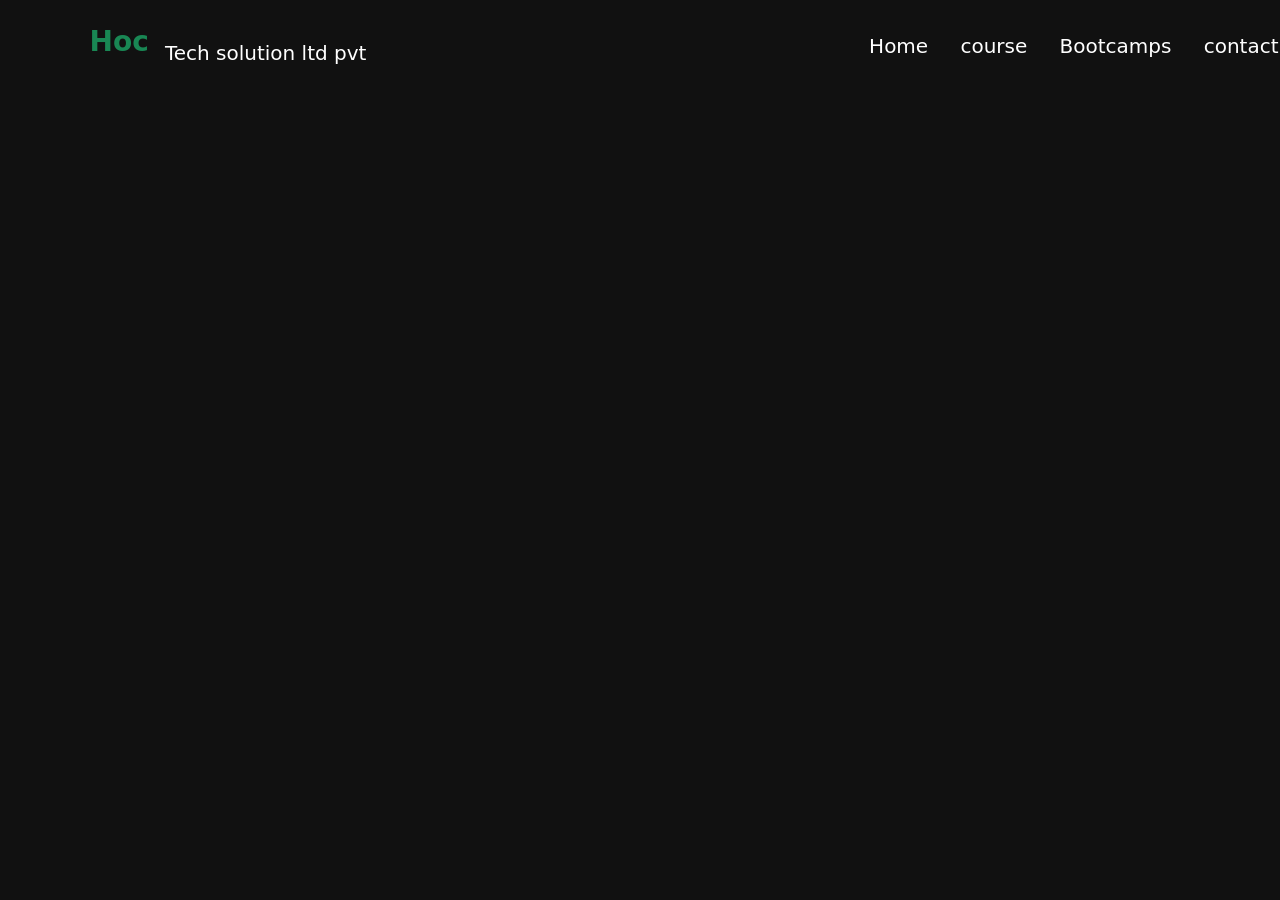
==== index.html @ ba5f9779 "Hoc course website" ====
<!DOCTYPE html>
<html lang="en">

<head>
   <meta charset="UTF-8">
   <meta name="viewport" content="width=device-width, initial-scale=1.0">
   <title>HOC course website</title>
   <link href="https://cdn.jsdelivr.net/npm/remixicon@4.9.0/fonts/remixicon.css" rel="stylesheet" />
   <!--bootstrap link-->
   <link href="https://cdn.jsdelivr.net/npm/bootstrap@5.3.8/dist/css/bootstrap.min.css" rel="stylesheet"
      integrity="sha384-sRIl4kxILFvY47J16cr9ZwB07vP4J8+LH7qKQnuqkuIAvNWLzeN8tE5YBujZqJLB" crossorigin="anonymous">
   <!--goggle font-->
   <link rel="preconnect" href="https://fonts.googleapis.com">
   <link rel="preconnect" href="https://fonts.gstatic.com" crossorigin>
   <link
      href="https://fonts.googleapis.com/css2?family=Google+Sans:ital,opsz,wght@0,17..18,400..700;1,17..18,400..700&family=Open+Sans:ital,wght@0,300..800;1,300..800&family=Oswald:wght@200..700&display=swap"
      rel="stylesheet">
   <!--css link-->
   <link rel="stylesheet" href="./style.css">

<body>
   <!--navbar-->

   <div class=" nav-container">
      <nav class="navbar navbar-expand-lg navbar-light  ">
         <a class="navbar-brand text-success" href="https://www.hoctechsolutions.com/index.html">
            <h3><b>Hoc</b> </h3>
         </a><br>
         <p><br>Tech solution ltd pvt</p>
         <button class="navbar-toggler" type="button" data-toggle="collapse" data-target="#navbarNav"
            aria-controls="navbarNav" aria-expanded="false" aria-label="Toggle navigation">
            <span class="navbar-toggler-icon"></span>
         </button>
         <div class="collapse navbar-collapse text-left" id="navbarNav">
            <ul class="navbar-nav ">
               <li class="nav-item active ">
                  <a class="nav-link text-white  " href="./index.html">Home </a>
               </li>
               <li class="nav-item">
                  <a class="nav-link text-white" href="./courses.html">course</a>
               </li>
               <li class="nav-item">
                  <a class="nav-link text-white" href="./bootcamps.html">Bootcamps</a>
               </li>
               <li class="nav-item">
                  <a class="nav-link text-white " href="./contact.html">contact</a>
               </li>
               <li class="nav-item">
                  <i class="ri-notification-2-fill "></i>
               </li>
               <li class="nav-item">
                  <img
                     src="https://yt3.googleusercontent.com/vNWTKkycyj_AD_vx6BU7PCkgLXKbxBEnNdpKljM-Qsh50th1E0u7-TW7P4Uc7nMp672bpdr97w=s160-c-k-c0x00ffffff-no-rj" />
               </li>
            </ul>

         </div>
         <div class="navbar-nav-1">
            <ul>
               <li class="nav-item gap-4">
                  <i class="ri-phone-fill"></i>
               </li>
               <li class="nav-item gap-4 ">
                  <img
                     src="https://yt3.googleusercontent.com/vNWTKkycyj_AD_vx6BU7PCkgLXKbxBEnNdpKljM-Qsh50th1E0u7-TW7P4Uc7nMp672bpdr97w=s160-c-k-c0x00ffffff-no-rj" />
               </li>
            </ul>

         </div>

      </nav>
   </div>




</body>
<script src="https://cdn.jsdelivr.net/npm/bootstrap@5.3.8/dist/js/bootstrap.bundle.min.js"
   integrity="sha384-FKyoEForCGlyvwx9Hj09JcYn3nv7wiPVlz7YYwJrWVcXK/BmnVDxM+D2scQbITxI" crossorigin="anonymous"></script>

</html>
---- style.css ----
*{
    margin: 0;
    padding: 0;
    box-sizing: border-box;
 }
 
 
 body{
    height: 100%;
    width: 100%;

 }
 body{
    background-color: #111;
    color: white;

 }
  
 .navbar-nav {
    gap: 4%;
    margin-left: 45%;
    display: flex;
    align-items: center;
    justify-content: right;
      
position: fixed;
 

}
.navbar-nav :hover{
    
border: 1px solid black;
}
.text-1 :hover{
   color: blue;
}
 
.navbar-nav img{
   width: 30px;
   height: 30px;
   border-radius: 50%;
   gap: 3%;
   align-items: center;
  
}

.navbar-nav-1 {
    gap: 4%;
    margin-left: 60%;
     
    display:none;
    align-items: center;
    justify-content: right;
      
position: fixed;
}
.navbar-nav-1 ul{
list-style: none;
display: flex;
align-items: center;
 
 
}
.navbar-nav-1 ul{ 
    padding: 5px;
   
   margin: 2px;
   font-size: 20px;
   gap: 10px;

}

.navbar-nav-1 img{
   width: 30px;
   height: 30px;
   border-radius: 50%;
   gap: 3%;
   align-items: center;
  
}

  

.nav-container {
   font-size: 20px;
    position: fixed;
    padding-left: 7%;
    padding-right: 7%
   
}

@media (max-width:600px ) {
.nav-container{
padding: 4px;
margin-left: 5%;
font-size: 10px;
}
.navbar-nav img{
   width: 20px;
   height: 20px;
}
.navbar-nav{
   margin-left:20% ;

   display: none;
}
.navbar-nav-1{
   display: flex;
   align-items:right;
   padding-right: 1%;
   padding-left: 10%;
    
    
}
   
}
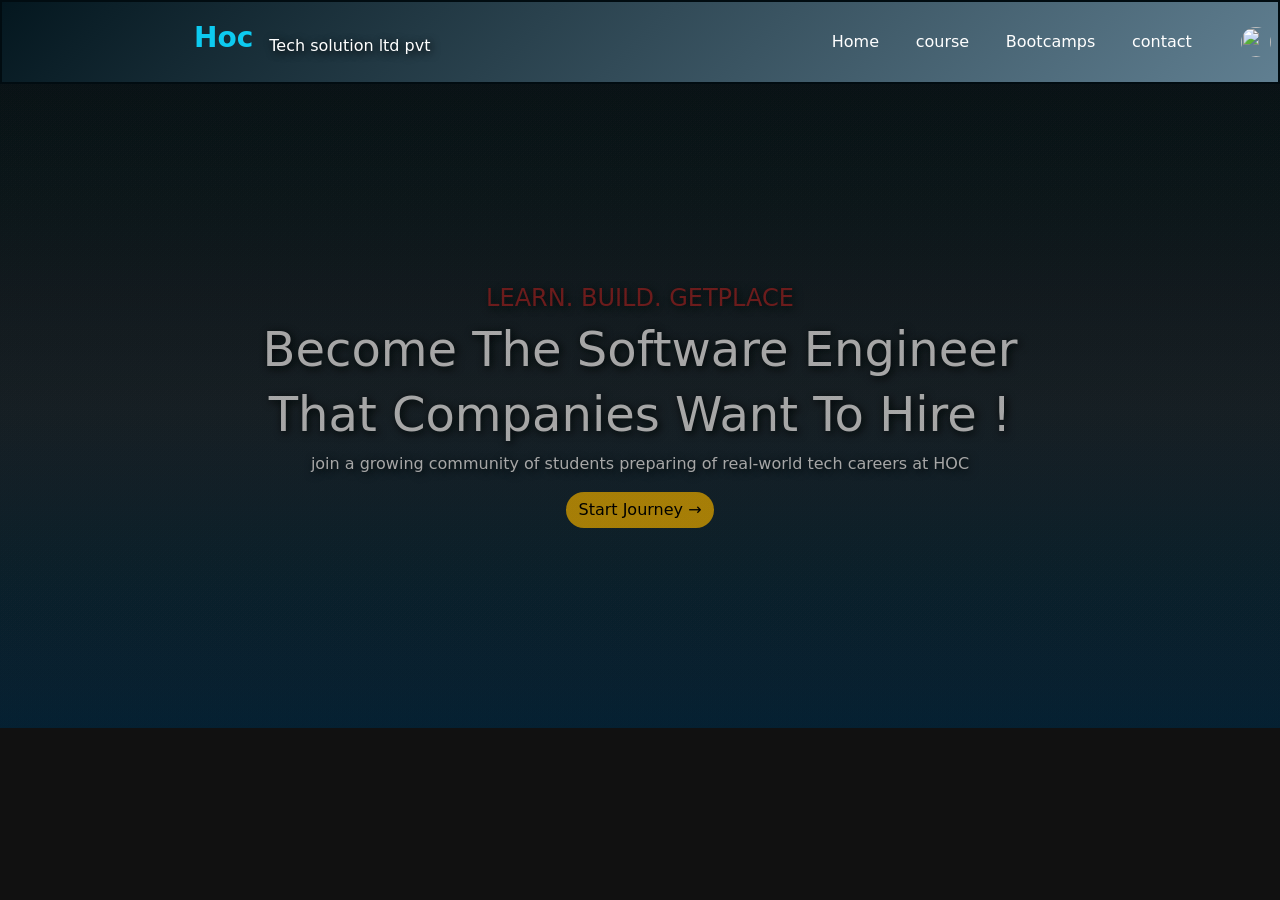
==== commit 4e2146ee: "done with changes" ====
--- a/index.html
+++ b/index.html
@@ -20,19 +20,20 @@
 
 <body>
    <!--navbar-->
-
    <div class=" nav-container">
       <nav class="navbar navbar-expand-lg navbar-light  ">
-         <a class="navbar-brand text-success" href="https://www.hoctechsolutions.com/index.html">
-            <h3><b>Hoc</b> </h3>
+         <a class="navbar-brand text-info" href="https://www.hoctechsolutions.com/index.html">
+            <h3><b>Hoc</b>  </h3> 
          </a><br>
-         <p><br>Tech solution ltd pvt</p>
+           <p><br>Tech solution ltd pvt</p>
          <button class="navbar-toggler" type="button" data-toggle="collapse" data-target="#navbarNav"
             aria-controls="navbarNav" aria-expanded="false" aria-label="Toggle navigation">
             <span class="navbar-toggler-icon"></span>
          </button>
+
+
          <div class="collapse navbar-collapse text-left" id="navbarNav">
-            <ul class="navbar-nav ">
+            <ul class="navbar-nav  ">
                <li class="nav-item active ">
                   <a class="nav-link text-white  " href="./index.html">Home </a>
                </li>
@@ -45,7 +46,7 @@
                <li class="nav-item">
                   <a class="nav-link text-white " href="./contact.html">contact</a>
                </li>
-               <li class="nav-item">
+               <li class="nav-item gap-4">
                   <i class="ri-notification-2-fill "></i>
                </li>
                <li class="nav-item">
@@ -53,22 +54,50 @@
                      src="https://yt3.googleusercontent.com/vNWTKkycyj_AD_vx6BU7PCkgLXKbxBEnNdpKljM-Qsh50th1E0u7-TW7P4Uc7nMp672bpdr97w=s160-c-k-c0x00ffffff-no-rj" />
                </li>
             </ul>
+         </div>
+       
+   <div class="navbar-nav-1 ">
+      <ul>
+         <li class="nav-item gap-4  ">
+            <i class="ri-phone-fill"></i>
+         </li>
+         <li class="nav-item gap-4 ">
+            <i class="ri-notification-2-fill "></i>
+         </li>
+          
+      </ul>
 
-         </div>
-         <div class="navbar-nav-1">
-            <ul>
-               <li class="nav-item gap-4">
-                  <i class="ri-phone-fill"></i>
-               </li>
-               <li class="nav-item gap-4 ">
-                  <img
-                     src="https://yt3.googleusercontent.com/vNWTKkycyj_AD_vx6BU7PCkgLXKbxBEnNdpKljM-Qsh50th1E0u7-TW7P4Uc7nMp672bpdr97w=s160-c-k-c0x00ffffff-no-rj" />
-               </li>
-            </ul>
+   </div>
 
+   </nav>
+   </div>
+   </section>
+   <!--hero section-->
+   <section class="hero-section ">
+      <div class="container ">
+
+         <h6 class="main-tittle"> LEARN. BUILD. GETPLACE</h6>
+         <h1>Become The Software Engineer</h1>
+         <h1>That Companies Want To Hire !</h1>
+         <p> join a growing community of students preparing of real-world tech careers at HOC </p>
+         <button class="btn btn-warning" > 
+            Start Journey →
+         <a href="/courses.html"></a>
+         </button>
+          
+
+         </a>
+
+      </div>
+   </section>
+   <!--card-->
+   <div class="container-card">
+      <div class="row">
+         <div col-md-6>
+            
          </div>
 
-      </nav>
+      </div>
    </div>
 
 
--- a/style.css
+++ b/style.css
@@ -1,116 +1,279 @@
- *{
+ * {
     margin: 0;
     padding: 0;
     box-sizing: border-box;
  }
- 
- 
- body{
+
+
+ body {
     height: 100%;
     width: 100%;
 
  }
- body{
+
+ body {
     background-color: #111;
     color: white;
 
  }
+
+ 
+ .navbar-nav {
+    margin-left: 60%;
+    gap: 6%;
+    align-items: center;
+
+ }
+
+ .nav-container {
+    padding-left: 15%;
+    padding-right: 15%;
+    /* margin: 10px 60px; */
+    border: 2px solid rgb(1, 12, 17);
+    background: #040c0f;
+     background: linear-gradient(135deg, #04171f, #607f91);
+     
+ }
   
- .navbar-nav {
+ .navbar-nav img {
+    width: 30px;
+    height: 30px;
+    border-radius: 50%;
+    gap: 3%;
+    align-items: center;
+
+ }
+ .navbar-nav-1 ul{
+   display: none;
+ }
+
+
+ @media (max-width:600px) {
+    .nav-container {
+       padding: 2px;
+       margin-left: 2%;
+       margin-right: 2%;
+       font-size: 10px;
+    }
+    .navbar-nav {
+       margin-left: 5%;
+       padding-left: 2%;
+
+       display: none;
+    }
+
+    .navbar-nav-1 ul{
+       display: flex;
+       flex-direction: row;
+       justify-content: space-between;
+       list-style-type: none;
+       padding-right: 5%;
+       font-size: 20px;
+      
+    }
+    .navbar-nav-1 ul {
+      gap: 10px;
+      margin-right: 25px;
+    }
+
+ }
+ /* hero section */
+ .hero-section {
+    color:white;
+    text-align: center;
+    padding: 200px 0;
+    background: #04282e;
+    background: linear-gradient(#0c1a1f, #202e35, #05314b);
+    position: relative;
+    overflow: hidden;
+
+
+}
+.container-card{
+   
+}
+
+.hero-section ::before {
+    content: "";
+    position: absolute;
+    top: 0;
+    left: 0;
+    width: 100%;
+    height: 100%;
+    background: linear-gradient(rgba(0,0,0,0.6), rgba(0,0,0,0.6)), url("https://learntoearnlabs.com/wp-content/uploads/2025/10/How-to-Become-a-Job-Ready-MERN-Stack-Developer-in-6-Months-%E2%80%93-Career-Roadmap-1024x536.webp")no-repeat center/cover;
+    /* background: url(" ")no-repeat center/cover; */
+    opacity: 0.1;
+    z-index: 0;
+     
+    
+}
+.main-tittle{
+   color: brown;
+   text-shadow: 2px 2px 8px black;
+   font-size: 150%;
+}
+.hero-section h1,p{
+color:white;
+   text-shadow: 2px 2px 8px black;
+}
+.hero-section h1{
+ font-size: 300%;
+}
+.btn{
+   border: 1px ;
+   border-radius: 20px;
+   
+}
+.hero-section button:hover{
+    box-shadow: 0 10px 10px white;
+}
+
+
+
+  
+
+ /*  course main */
+ .main {
+    z-index: 10px;
+ }
+
+ .section-1 {
+    padding-top: 4px; 
+    display: flex;
+    flex-direction: row;
+    align-items: start;
+    list-style: none;
+
+ }
+
+ .section-1 ul {
+    list-style: none;
+    gap: 3%;
+    padding-left: 0;
+ }
+
+ .section-1 li {
+    border: 1px solid black;
+    border-radius: 6px;
+    background: rgb(58, 54, 54);
+    padding: 4px;
+    margin: 2px;
+    align-items: start;
+    box-shadow: 0 10px 20px rgba(0, 0, 0, 0.2);
+ }
+
+ .section-1 li:hover {
+    color: #111;
+    font-family: 'Segoe UI', Tahoma, Geneva, Verdana, sans-serif;
+
+ }
+
+ .section-1 h3 span {
+    gap: 2px;
+    color: rgb(37, 156, 37);
+
+ }
+
+ .section-1 h3 {
+    align-items: center;
+ }
+
+ .section-1 h3 s {
+    font-size: 15px;
+ }
+
+ .section-1 h6 {
+    color: green;
+ }
+
+ .button-1 {
+
+    padding: 2%;
+    width: 25%;
+    background: rgb(5, 148, 141);
+    color: white;
+
+ }
+
+ .button-2 {
+    padding: 2%;
+    width: 25%;
+    background: rgb(95, 89, 89);
+    color: white;
+
+ }
+
+ .btn-1 {
+    display: flex;
+    flex-direction: row;
+    justify-content: start;
     gap: 4%;
-    margin-left: 45%;
+
+
+ }
+
+ .btn-1 :hover {
+    border: 1px solid black;
+    box-shadow: 0 4px 10px gray;
+
+ }
+
+ .section-2 {
+
+    padding-left: 19%;
+ }
+
+ .card {
+    background: #111;
+    border: 1px solid white;
+ }
+
+
+ .card-discript {
     display: flex;
-    align-items: center;
-    justify-content: right;
-      
-position: fixed;
- 
-
-}
-.navbar-nav :hover{
-    
-border: 1px solid black;
-}
-.text-1 :hover{
-   color: blue;
-}
- 
-.navbar-nav img{
-   width: 30px;
-   height: 30px;
-   border-radius: 50%;
-   gap: 3%;
-   align-items: center;
-  
-}
-
-.navbar-nav-1 {
-    gap: 4%;
-    margin-left: 60%;
-     
-    display:none;
-    align-items: center;
-    justify-content: right;
-      
-position: fixed;
-}
-.navbar-nav-1 ul{
-list-style: none;
-display: flex;
-align-items: center;
- 
- 
-}
-.navbar-nav-1 ul{ 
-    padding: 5px;
-   
-   margin: 2px;
-   font-size: 20px;
-   gap: 10px;
-
-}
-
-.navbar-nav-1 img{
-   width: 30px;
-   height: 30px;
-   border-radius: 50%;
-   gap: 3%;
-   align-items: center;
-  
-}
-
-  
-
-.nav-container {
-   font-size: 20px;
-    position: fixed;
-    padding-left: 7%;
-    padding-right: 7%
-   
-}
-
-@media (max-width:600px ) {
-.nav-container{
-padding: 4px;
-margin-left: 5%;
-font-size: 10px;
-}
-.navbar-nav img{
-   width: 20px;
-   height: 20px;
-}
-.navbar-nav{
-   margin-left:20% ;
-
-   display: none;
-}
-.navbar-nav-1{
-   display: flex;
-   align-items:right;
-   padding-right: 1%;
-   padding-left: 10%;
-    
-    
-}
-   
-}+    flex-direction: row;
+    justify-content: space-around;
+ }
+
+ .card-discript div button {
+    background: rgb(58, 55, 55);
+    border: 2px solid black;
+    width: 100%;
+    gap: 10%;
+    color: white;
+    margin-bottom: 10px;
+    padding: 15px;
+    margin-top: 1px;
+ }
+
+ @media (max-width:600px) {
+    .section-2 {
+       padding-left: 0;
+    }
+
+    .card {
+       background: #111;
+       border: 1px solid white;
+       width: 9rem;
+
+
+    }
+
+
+    .card-discript {
+       display: flex;
+       flex-direction: row;
+       justify-content: space-around;
+    }
+
+    .card-discript div button {
+       background: rgb(58, 55, 55);
+       border: 2px solid black;
+       width: 50%;
+       gap: 10%;
+       color: white;
+       margin-bottom: 10px;
+       padding: 10px;
+       margin-top: 1px;
+    }
+ }
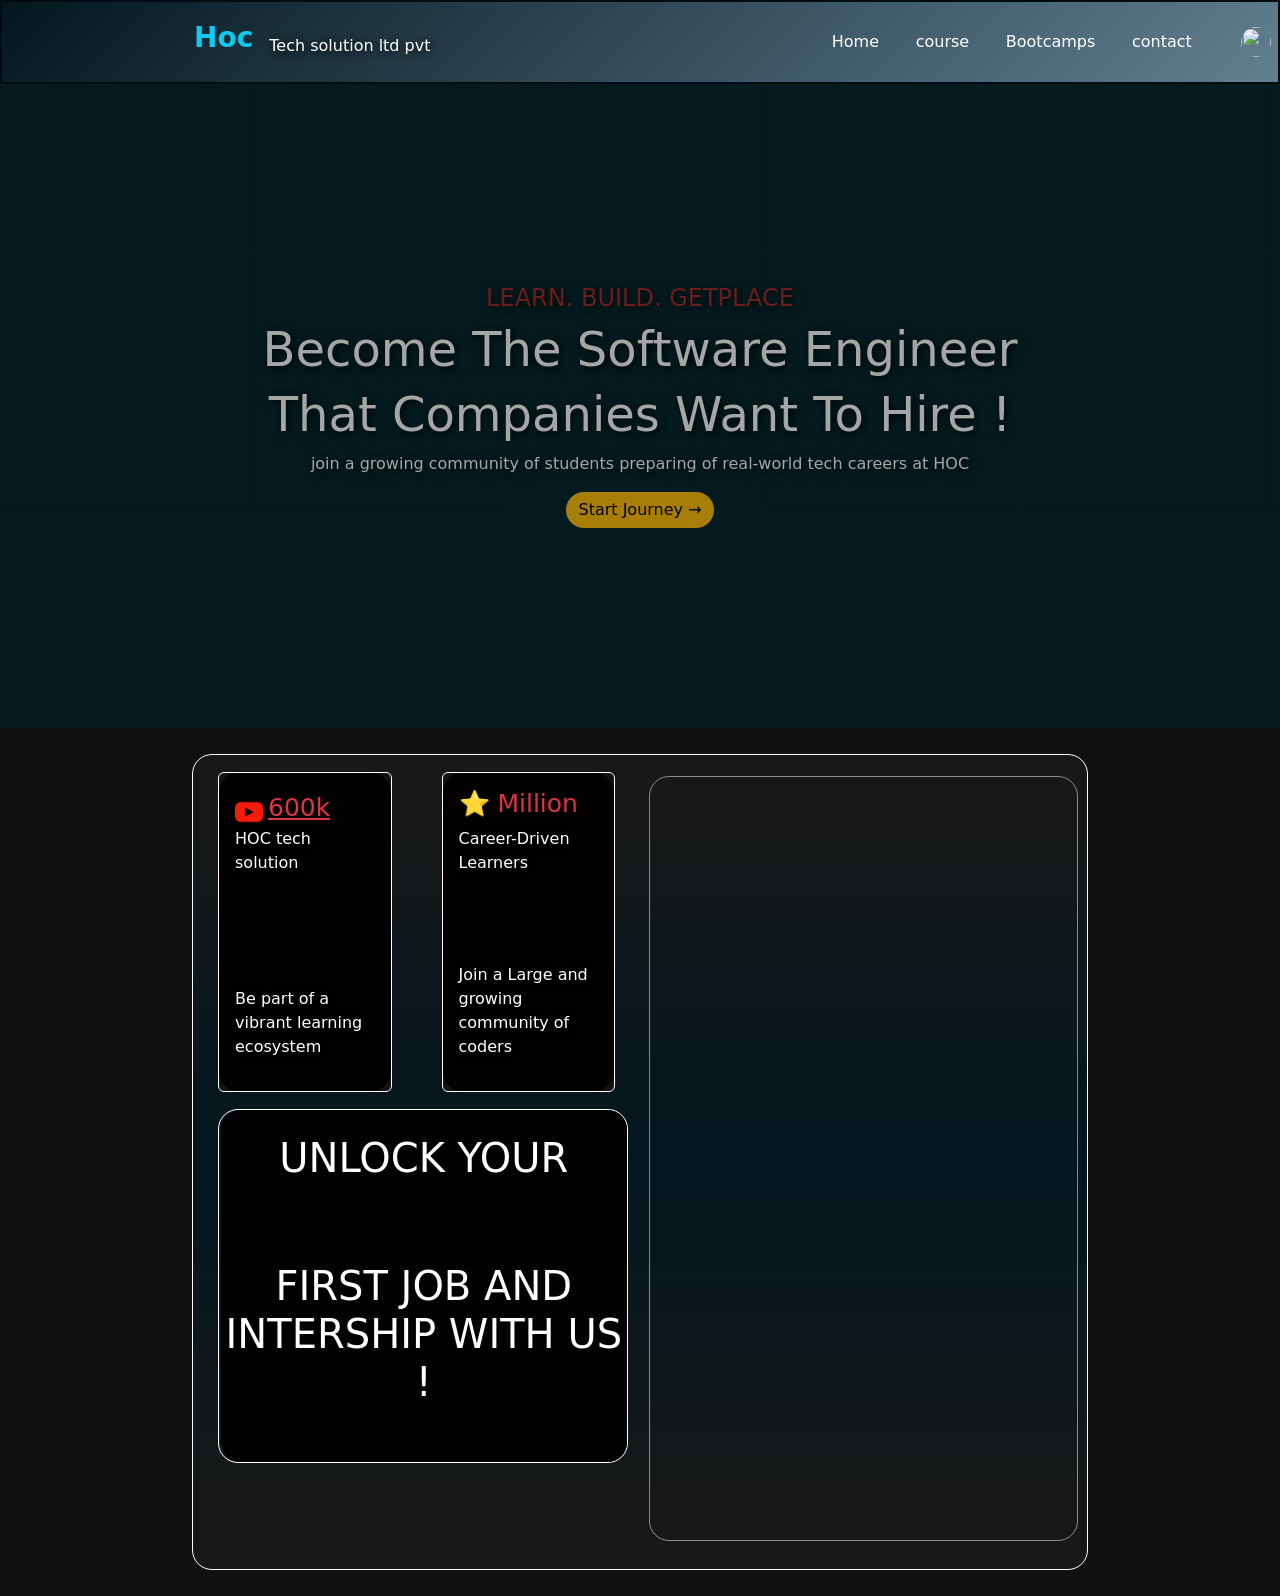
==== commit 3b7fbd29: "done with changes" ====
--- a/index.html
+++ b/index.html
@@ -23,9 +23,9 @@
    <div class=" nav-container">
       <nav class="navbar navbar-expand-lg navbar-light  ">
          <a class="navbar-brand text-info" href="https://www.hoctechsolutions.com/index.html">
-            <h3><b>Hoc</b>  </h3> 
+            <h3><b>Hoc</b> </h3>
          </a><br>
-           <p><br>Tech solution ltd pvt</p>
+         <p><br>Tech solution ltd pvt</p>
          <button class="navbar-toggler" type="button" data-toggle="collapse" data-target="#navbarNav"
             aria-controls="navbarNav" aria-expanded="false" aria-label="Toggle navigation">
             <span class="navbar-toggler-icon"></span>
@@ -55,21 +55,21 @@
                </li>
             </ul>
          </div>
-       
-   <div class="navbar-nav-1 ">
-      <ul>
-         <li class="nav-item gap-4  ">
-            <i class="ri-phone-fill"></i>
-         </li>
-         <li class="nav-item gap-4 ">
-            <i class="ri-notification-2-fill "></i>
-         </li>
-          
-      </ul>
 
-   </div>
+         <div class="navbar-nav-1 ">
+            <ul>
+               <li class="nav-item gap-4  ">
+                  <i class="ri-phone-fill"></i>
+               </li>
+               <li class="nav-item gap-4 ">
+                  <i class="ri-notification-2-fill "></i>
+               </li>
 
-   </nav>
+            </ul>
+
+         </div>
+
+      </nav>
    </div>
    </section>
    <!--hero section-->
@@ -80,11 +80,11 @@
          <h1>Become The Software Engineer</h1>
          <h1>That Companies Want To Hire !</h1>
          <p> join a growing community of students preparing of real-world tech careers at HOC </p>
-         <button class="btn btn-warning" > 
+         <button class="btn btn-warning">
             Start Journey →
-         <a href="/courses.html"></a>
+            <a href="/courses.html"></a>
          </button>
-          
+
 
          </a>
 
@@ -92,14 +92,62 @@
    </section>
    <!--card-->
    <div class="container-card">
-      <div class="row">
-         <div col-md-6>
-            
+
+      <div class="row-1">
+         <div class="col-md-3 ">
+            <div class="card w-95">
+               <div class="card-body ">
+                  <img src="./youtube.png " width="20%" />
+                  <a class="card-section text-danger ">600k </a>
+
+                  <p class="card-text"> HOC tech solution</p>
+                  <br>
+                  <br>
+                  <br>
+                  <br>
+                  <p>Be part of a vibrant learning ecosystem</p>
+
+               </div>
+            </div>
+            <div class="card-3">
+               <div class="card-body">
+                  <h1 class=" text-center  py-4">UNLOCK YOUR</h1>
+                  <!--peofile icon-->
+                    
+                  
+                  <br>
+                  <br>
+                  <h1 class="text-center">FIRST JOB AND INTERSHIP WITH US !</h1>
+                  <br>
+                  <br>
+                  
+               </div>
+            </div>
          </div>
+         <div class="col-md-3">
+            <div class="card w-90">
+               <div class="card-body">
+                  <h1 class="card-section d-flex text-danger">⭐ Million </h1>
+                  <p class="card-text"> Career-Driven Learners</p>
+                  <br>
+                  <br>
+                  <br>
+                  <p>Join a Large and growing community of coders</p>
+               </div>
+            </div>
+         </div>
+
+
+         <div class="col-md-6 ">
+            <div class="vedeo-1">
+               <video class="h-full w-full  opacity-50 object-cover" autoplay="" loop="" muted=""
+                  src="https://dfdx9u0psdezh.cloudfront.net/home/hero/herosection.webm"></video>
+            </div>
+         </div>
+
 
       </div>
    </div>
-
 
 
 
--- a/style.css
+++ b/style.css
@@ -83,15 +83,77 @@
     text-align: center;
     padding: 200px 0;
     background: #04282e;
-    background: linear-gradient(#0c1a1f, #202e35, #05314b);
+    background: linear-gradient(#363d3d #4fc0d4, #011622);
     position: relative;
     overflow: hidden;
 
 
 }
 .container-card{
+   padding: 2% 15% 2% 15%;
+       
+}
+.card-title{
+   display: flex;
+   flex-direction:column;
+   font-size: 40px;
+   width: 20px;
+}
+.card-section{
+   font-size: 25px;
+}
+.card-3{
+   width: 32vw;
+   padding-left: 2px;
+   border: 1px solid white;
+   border-radius: 20px;
+    margin-top: 10%;
+    gap: 4px;
+}
+     
+.card-body{
+background: #030101;
+border-radius: 20px;
+}
+ .col-md-3{
+   padding: 2% 25px 2% 25px ;
+ }
+ .row-1{
+   border: 1px solid white;
+   border-radius: 20px;
+   display:flex;
+   flex-wrap: wrap;
    
-}
+    background: linear-gradient(#1A1817, #04171f, #1A1817);
+   
+}
+.row-1 video{
+    border: 1px solid white;
+    border-radius: 20px;
+    margin: 5% 4% 5% 2%;
+     
+    
+}
+.vedeo-1{
+   padding-right: 4%;
+}
+.opacity-50{
+   opacity: .5 !important;
+}
+.object-cover{
+   object-fit: cover;
+}
+.video{
+   vertical-align: middle;
+   display: block;
+}
+.w-full{
+   width: 100% !important;
+}
+.h-full{
+   height: 85vh;
+}
+ 
 
 .hero-section ::before {
     content: "";
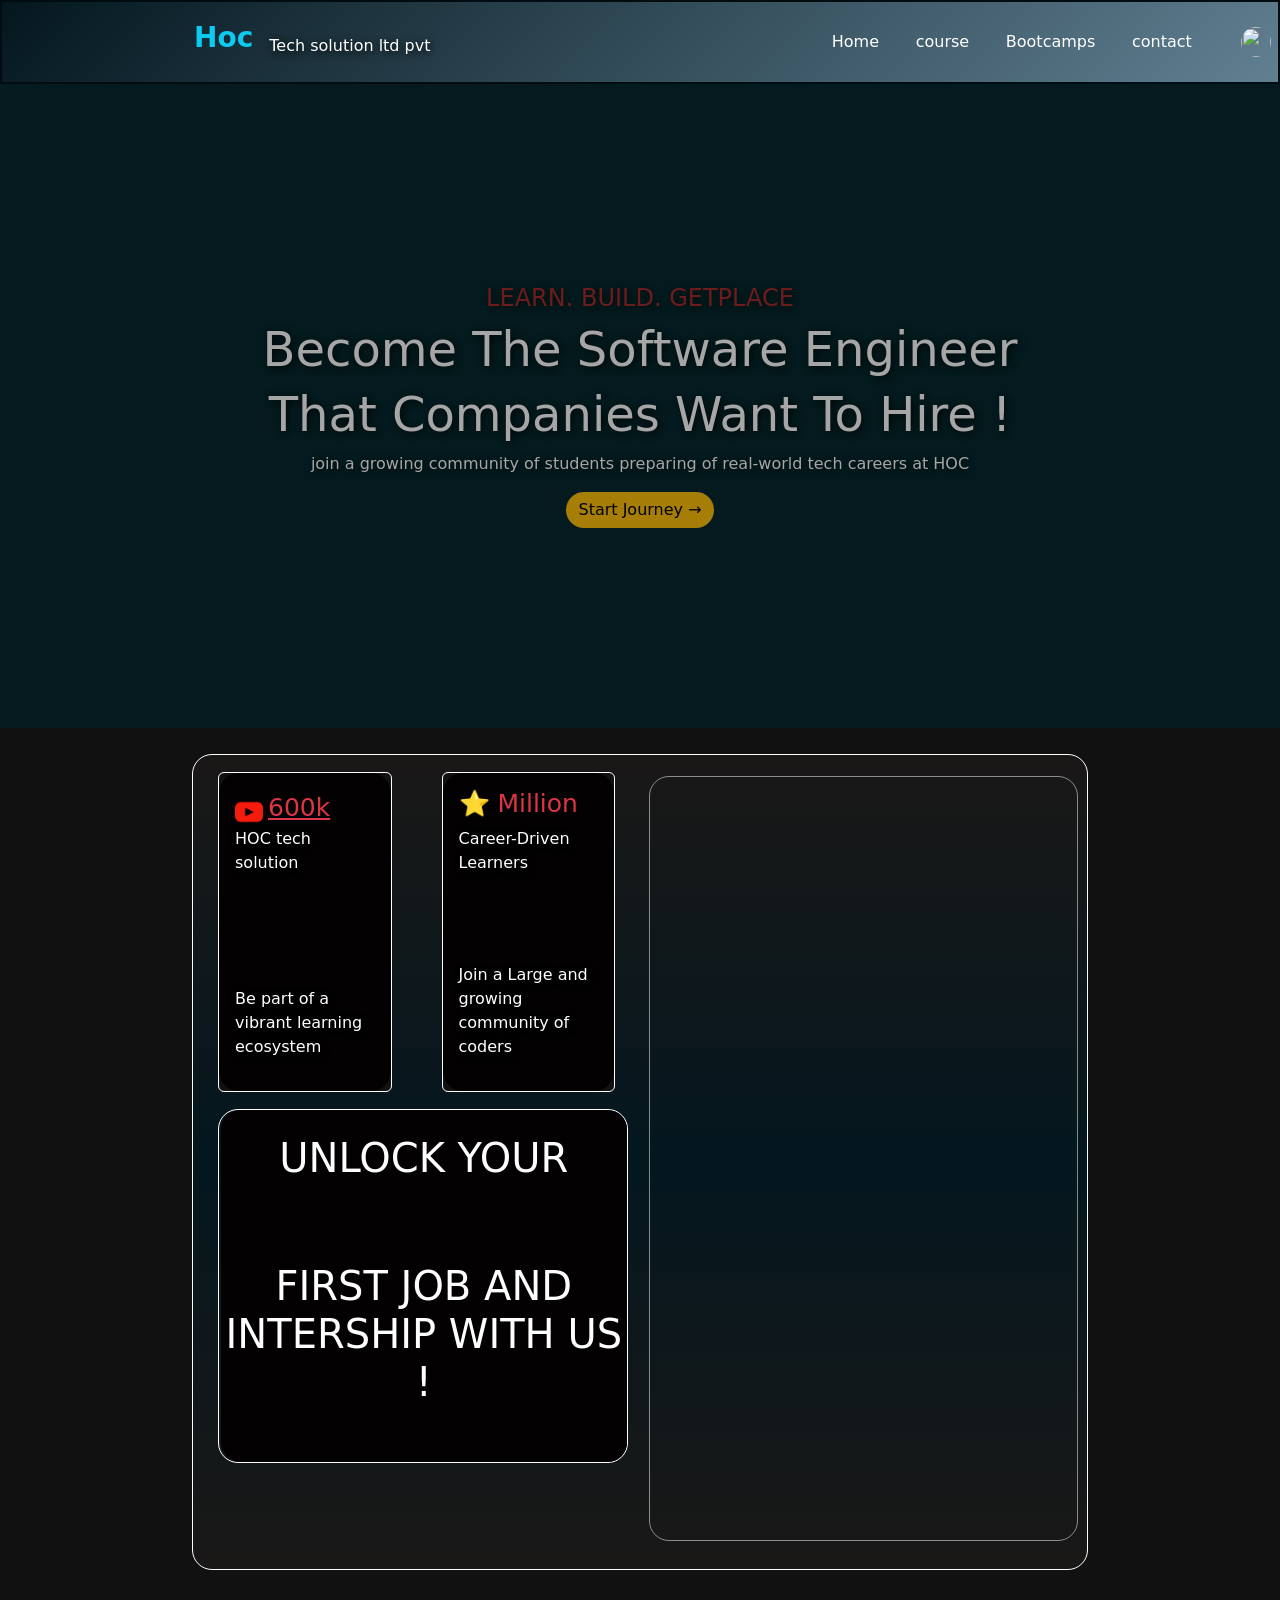
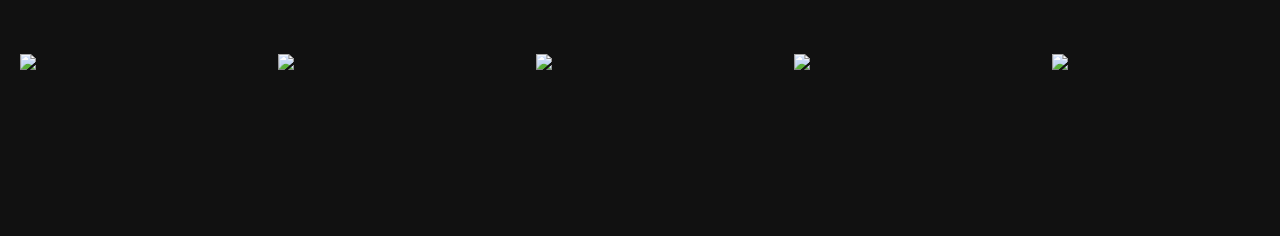
==== commit 2ca7b068: "done with changes" ====
--- a/index.html
+++ b/index.html
@@ -148,8 +148,44 @@
 
       </div>
    </div>
-
-
+   <!--company name-->
+   <div class="carousel">
+      <div class="group">
+         <div class="card-1">
+            <img src="https://www.rapidops.com/mm-images/rapidops-full-logo-mbqn7y9c.svg"/>
+         </div>
+         <div class="card-1">
+            <img src="https://www.tcs.com/content/dam/global-tcs/en/images/home/tcs-logo-1.svg"/>
+         </div>
+         <div class="card-1">
+            <img src="https://www.nagarro.com/hubfs/NagarroWebsiteRedesign-Aug2020/Assets/Images/Nagarro%20green%20logo%20with%20white%20title.svg"/>
+         </div>
+         <div class="card-1">
+            <img src="https://static.xx.fbcdn.net/rsrc.php/y9/r/tL_v571NdZ0.svg "/>
+         </div>
+         <div class="card-1">
+            <img src="https://www.gstatic.com/marketing-cms/assets/images/f5/d3/a7f9db7045429cb6dc6be56bdcbe/google-logo-about.svg"/>
+         </div>
+      </div>
+       <div class="group">
+         <div class="card-1">
+            <img src="https://www.rapidops.com/mm-images/rapidops-full-logo-mbqn7y9c.svg"/>
+         </div>
+         <div class="card-1">
+            <img src="https://www.tcs.com/content/dam/global-tcs/en/images/home/tcs-logo-1.svg"/>
+         </div>
+         <div class="card-1">
+            <img src="https://www.nagarro.com/hubfs/NagarroWebsiteRedesign-Aug2020/Assets/Images/Nagarro%20green%20logo%20with%20white%20title.svg"/>
+         </div>
+         <div class="card-1">
+            <img src="https://www.rapidops.com/mm-images/rapidops-full-logo-mbqn7y9c.svg"/>
+         </div>
+         <div class="card-1">
+            <img src="https://www.gstatic.com/marketing-cms/assets/images/f5/d3/a7f9db7045429cb6dc6be56bdcbe/google-logo-about.svg"/>
+         </div>
+      </div>
+   </div>
+    
 
 </body>
 <script src="https://cdn.jsdelivr.net/npm/bootstrap@5.3.8/dist/js/bootstrap.bundle.min.js"
--- a/style.css
+++ b/style.css
@@ -189,9 +189,8 @@
 .hero-section button:hover{
     box-shadow: 0 10px 10px white;
 }
-
-
-
+ 
+ 
   
 
  /*  course main */
@@ -279,6 +278,7 @@
     box-shadow: 0 4px 10px gray;
 
  }
+
 
  .section-2 {
 
@@ -338,4 +338,40 @@
        padding: 10px;
        margin-top: 1px;
     }
- }+ }
+
+ /* company name */
+ .carousel{
+   margin: 0 auto;
+   padding: 20px 0;
+    width: 100vw;
+   overflow: hidden;
+   display: flex;
+   
+ }
+ .group{
+   display: flex;
+   gap: 20px;
+   flex: 0 0 100%;
+   padding-right: 10px;
+   will-change: transforms;
+   animation: scrolling 10s linear infinite;
+
+ }
+ .card-1{
+   width: 100%;
+   color: white;
+   padding: 20px;
+   font-size: xx-large;
+   justify-content: center;
+   align-items: center;
+   min-height: 200px;
+ }
+  @keyframes scrolling {
+   0%{
+      transform: translateX(0);
+   }
+   100%{
+      transform: translateX(-100%);
+   }
+  }
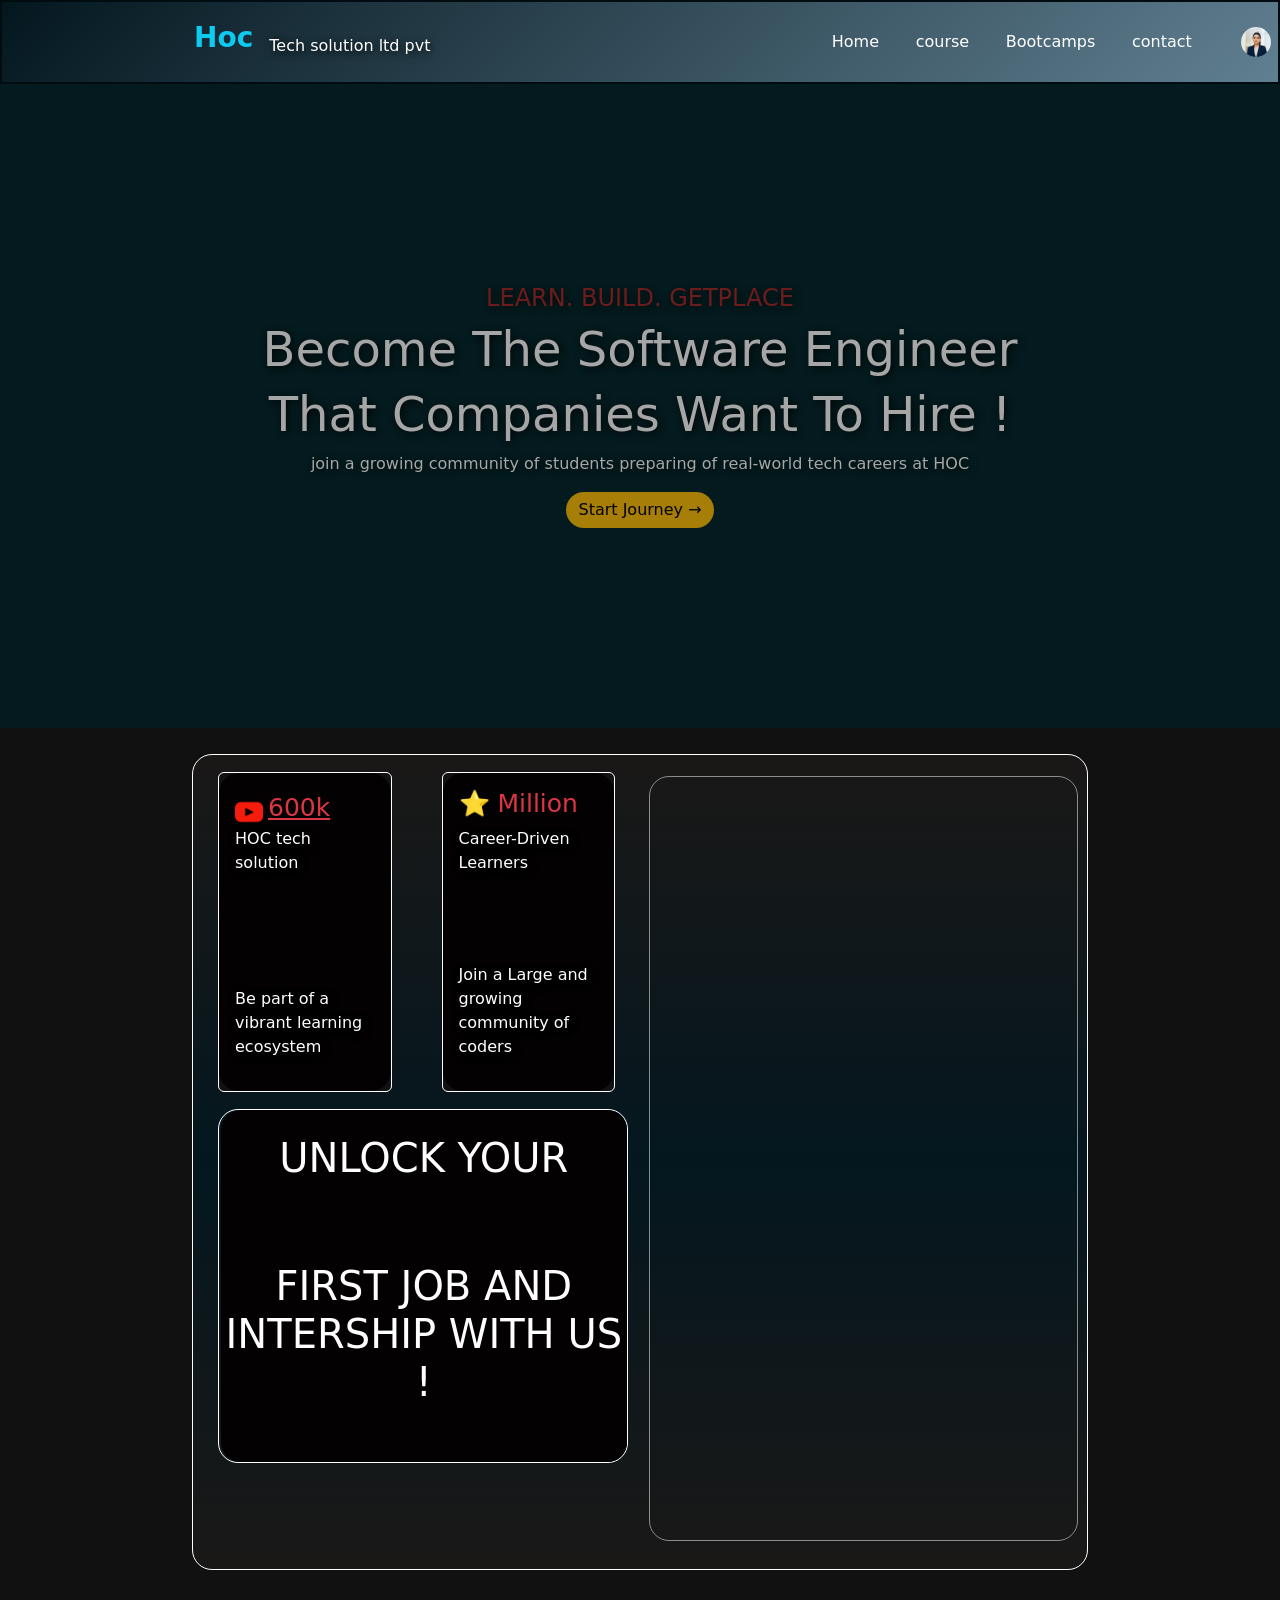
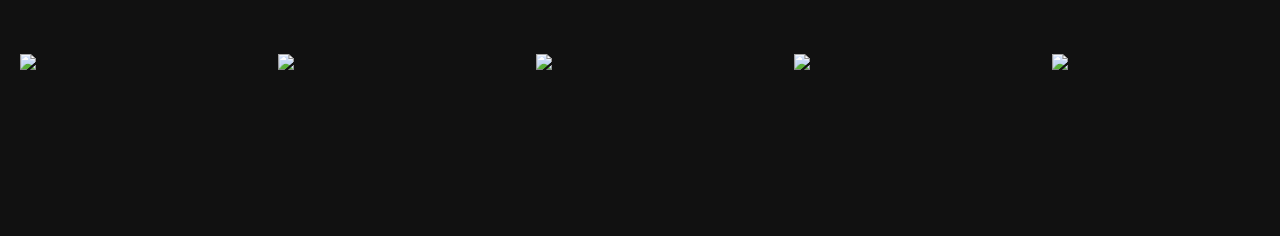
==== commit cdb61ac6: "done" ====
--- a/index.html
+++ b/index.html
@@ -51,7 +51,7 @@
                </li>
                <li class="nav-item">
                   <img
-                     src="https://yt3.googleusercontent.com/vNWTKkycyj_AD_vx6BU7PCkgLXKbxBEnNdpKljM-Qsh50th1E0u7-TW7P4Uc7nMp672bpdr97w=s160-c-k-c0x00ffffff-no-rj" />
+                     src="[data-uri]" />
                </li>
             </ul>
          </div>
